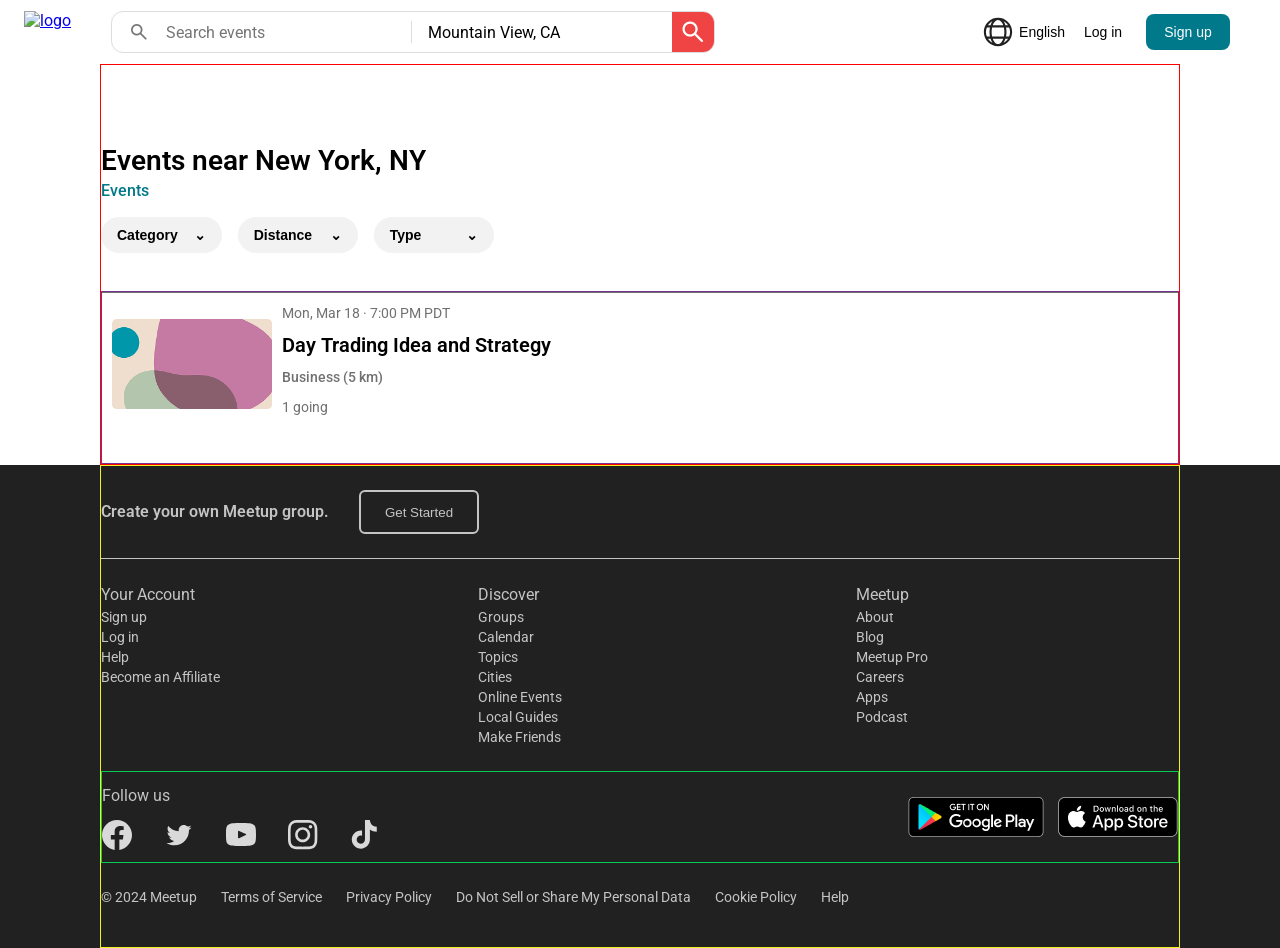
==== second_page.html @ aca3d77e "first page" ====
<!doctype html>
<html lang="en">

<head>
    <meta charset="UTF-8" />
    <meta name="viewport" content="width=device-width, initial-scale=1.0" />
    <link href="./css/style2.css" rel="stylesheet" />
    <link rel="stylesheet"
        href="https://fonts.googleapis.com/css2?family=Material+Symbols+Rounded:opsz,wght,FILL,GRAD@24,400,0,0" />
    <title>Document</title>
</head>

<body>

    <div class="navbar">
        <a href="./index.html">
            <img src="./assets/icon/logo.svg" alt="logo" class="logo" /></a>
        <form class="searchBar">

            <div class="searchField">
                <span class="material-symbols-rounded searchIcon">
                    search
                </span>
                <input type="text" placeholder="Search events" aria-label="Search events">
            </div>

            <div class="locationField">
                <input type="text" value="Mountain View, CA" aria-label="Location">
            </div>
            <button type="submit" aria-label="Search">
                <span class="material-symbols-rounded">search</span>
            </button>
        </form>
        <div class="btnCont">
            <button class="btnEnglish"><img src="./assets/icon/Planet.svg" alt="Planet">English</button>
            <button class="btnLogin">Log in</button>
            <button class="btnSingUp">Sign up</button>
        </div>
    </div>


    <div class="main">
        <div class="contFilter">
            <div class="firstLine">
                <div class="title3"><span>Events near New York, NY</span></div>
                <a class="title3InfoLink" href="">Events</a>
            </div>
            <div class="filters">

                <div class="filter">
                    <button class="filterButton" type="button">
                        Category
                        <span>⌄</span>
                    </button>

                    <ul class="filterList">
                        <li><label><input type="radio" name="category" value="Social Activities"> Social
                                Activities</label></li>
                        <li><label><input type="radio" name="category" value="Hobbies and Passions"> Hobbies and
                                Passions</label></li>
                        <li><label><input type="radio" name="category" value="Health and Wellbeing"> Health and
                                Wellbeing</label></li>
                        <li><label><input type="radio" name="category" value="Business"> Business</label></li>
                        <li><label><input type="radio" name="category" value="Technology"> Technology</label></li>
                    </ul>
                </div>

                <div class="filter">
                    <button class="filterButton" type="button">
                        Distance
                        <span>⌄</span>
                    </button>

                    <ul class="filterList">
                        <li><label><input type="radio" name="distance" value="5"> 5 km</label></li>
                        <li><label><input type="radio" name="distance" value="10"> 10 km</label></li>
                        <li><label><input type="radio" name="distance" value="15"> 15 km</label></li>
                        <li><label><input type="radio" name="distance" value="25"> 25 km</label></li>
                        <li><label><input type="radio" name="distance" value="50"> 50 km</label></li>
                        <li><label><input type="radio" name="distance" value="75"> 75 km</label></li>
                        <li><label><input type="radio" name="distance" value="100"> 100 km</label></li>
                    </ul>
                </div>

                <div class="filter">
                    <button class="filterButton" type="button">
                        Type
                        <span>⌄</span>
                    </button>

                    <ul class="filterList">
                        <li><label><input type="radio" name="type" value="Online"> Online</label></li>
                        <li><label><input type="radio" name="type" value="Offline"> Offline</label></li>
                    </ul>
                </div>

            </div>


            <div class="eventsFilltered">
                <div class="eventsFillteredGr1">
                    <div class="eventsFillteredImg"> <img class="linkImg" src="./assets/img/Link1.png" alt=""></div>

                    <div class="eventsFillteredText">
                        <p class="data">Mon, Mar 18 · 7:00 PM PDT</p>
                        <h4>Day Trading Idea and Strategy</h4>
                        <p class="category">Business (5 km)</p>
                        <p class="attendees">1 going</p>
                    </div>
                </div>
            </div>
        </div>

        <!-- *********************************************** -->
        <div class="contMap"></div>
    </div>


    <div class="footer0">
        <div class="footer">
            <div class="firstLine">
                <span>Create your own Meetup group.</span>
                <button>Get Started</button>

            </div>
            <div class="footerGrid">
                <div class="footerGr1">
                    <h5>Your Account</h5>
                    <p>Sign up</p>
                    <p>Log in</p>
                    <p>Help</p>
                    <p>Become an Affiliate</p>
                </div>
                <div class="footerGr1">
                    <h5>Discover</h5>
                    <p>Groups</p>
                    <p>Calendar</p>
                    <p>Topics</p>
                    <p>Cities</p>
                    <p>Online Events</p>
                    <p>Local Guides</p>
                    <p>Make Friends</p>
                </div>
                <div class="footerGr1">
                    <h5>Meetup</h5>
                    <p>About</p>
                    <p>Blog</p>
                    <p>Meetup Pro</p>
                    <p>Careers</p>
                    <p>Apps</p>
                    <p>Podcast</p>
                </div>
            </div>

            <div class="btnCont">
                <div>
                    <h5>Follow us</h5>
                    <div class="btnContent">
                        <img src="./assets/icon/V_fbook.svg" alt="Facebook">
                        <img src="./assets/icon/v_Twitter.svg" alt="Twitter">
                        <img src="./assets/icon/V_youtube.svg" alt="youtube">
                        <img src="./assets/icon/V_insta.svg" alt="insta">
                        <img src="./assets/icon/V_tiktok.svg" alt="tiktok">
                    </div>
                </div>

                <div class="contStore">
                    <img src="./assets/img/download_en-US.png" alt="GooglePlay">
                    <img src="./assets/img/download_en-US2.png" alt="AppStore">
                </div>
            </div>
            <div class="lastLine">
                <span>© 2024 Meetup</span>
                <span class="sub">Terms of Service</span>
                <span class="sub">Privacy Policy</span>
                <span class="sub">Do Not Sell or Share My Personal Data</span>
                <span class="sub">Cookie Policy</span>
                <span class="sub">Help</span>
            </div>

        </div>
    </div>
</body>
<script src="./scripts/script.js"></script>

</html>
---- css/style2.css ----
* {
    margin: 0px;
    padding: 0px;
    box-sizing: border-box;
    /* убрать возможность выделения */
    /* user-select: none; */


}

body {
    max-width: 1920px;
    margin: 0 auto;
    font-family: "Roboto";
    /* position: relative; */
}

@font-face {
    font-family: "Roboto";
    src: url("../assets/fonts/Roboto/Roboto-VariableFont_wdth\,wght.ttf");
}


.main {

    /* height: 100vh; */
    margin-left: 100px;
    margin-right: 100px;
    border: 1px solid red;
}

@media screen and (max-width: 1024px) {
    .main {
        margin-left: 15px;
        margin-right: 15px;
    }
}

.title3 {
    font-weight: 600;
    font-style: SemiBold;
    font-size: 28px;
    line-height: 36px;
}

.title3InfoLink {
    font-weight: 500;
    font-size: 16px;
    line-height: 24px;
    color: #00798A;
    /* убрать подчеркивание */
    text-decoration: none;

}

h4 {
    font-weight: 600;
    font-size: 20px;
    line-height: 24px;
}



@media screen and (max-width: 480px) {
    .title3 {
        font-size: 20px;
        line-height: 24px;
    }

    h4 {
        font-size: 10px;
        line-height: 14px;
    }
}

/* ******************************************************************************* */
/* ******************************************************************************* */
/* ******************************************************************************* */

.navbar {

    display: flex;
    flex-direction: row;
    justify-content: flex-start;
    gap: 40px;


    margin: 11px 50px 11px 24px;

    img {
        width: 94px;
        height: 34px;
    }

    .searchBar {
        display: flex;
        align-items: center;
        /* width: 100%; */
        /* max-width: 700px; */
        height: 42px;
        border: 1px solid #ddd;
        border-radius: 12px;
        overflow: hidden;

        /* font-family: Roboto; */
        font-weight: 400;
        font-style: Regular;
        font-size: 16px;

        input {
            /* width: 100%; */
            width: 260px;
            min-width: 0;
            padding-left: 16px;
            border: none;
            /* // убрать внешнюю обводку элемента  */
            outline: none;
            font: inherit;

        }

        /* ?????????????????? */
        input:focus {
            outline: 2px solid #00798A;
            outline-offset: 2px;
        }

        button {
            display: flex;
            align-items: center;
            justify-content: center;
            flex-shrink: 0;
            width: 42px;
            height: 42px;
            border: none;
            background-color: #f04444;
            color: white;
            cursor: pointer;
        }
    }

    .searchField,
    .locationField {
        display: flex;
        align-items: center;

    }

    .searchField {
        /* не сжиматься, не расти, его размеры */
        flex: 0 0 300px;
        width: 300px;

    }

    .locationField {
        /* не сжиматься, не расти, его размеры */
        flex: 0 0 260px;
        width: 260px;

    }

    .searchBar button span {
        font-size: 28px;
    }


    .searchField {
        display: flex;
        align-items: center;
        flex: 1;
        min-width: 0;
        border-right: 1px solid #ddd;
    }

    .searchIcon {
        flex-shrink: 0;
        margin-left: 16px;
        color: #777;
        font-size: 22px;
    }

    .searchField input {
        flex: 1;
        min-width: 0;
        /* padding: 16px 12px; */
        /* border: none;
        outline: none;
        font: inherit; */
    }

    .btnCont {

        font-weight: 400;
        font-style: Regular;
        font-size: 16px;

        display: flex;
        align-items: center;
        gap: 22px;

        button {
            border: 0px;
            background-color: white;
            font-weight: 500;
            font-size: 14px;
            line-height: 20px;

            display: flex;
            align-items: center;
            justify-content: center;
            gap: 4px;

        }

        .btnEnglish {
            width: 74px;
        }

        .btnLogin {
            width: 42px;
        }

        .btnSingUp {
            width: 84px;
            height: 36px;
            background-color: #00798A;
            border-radius: 8px;
            color: white;
        }

    }



    .btnCont:last-child {
        /* margin-left: auto; 2 варианта для этого результата*/
        margin-inline-start: auto
    }
}


/*  Adaptive  for navbar*/
@media screen and (max-width: 1024px) {
    .navbar {
        margin-right: 8px;
        flex-wrap: wrap;
        justify-content: space-between;
        row-gap: 16px;
    }

    .searchBar {
        order: 1;
        /* flex: 0 0 100%; */
        max-width: 100%;
        margin-inline: auto;
    }
}

/*  Adaptive */
@media screen and (max-width: 800px) {
    .navbar .locationField {
        display: none;
    }
}

/* ******************************************************************************* */
/* ******************************************************************************* */
/* ******************************************************************************* */

.main {
    .contFilter {
        margin-top: 78px;
        display: flex;
        flex-direction: column;
        gap: 14px;

        .filters {
            display: flex;
            align-items: flex-start;
            gap: 16px;
            flex-wrap: wrap;
        }

        .filter {
            position: relative;
        }

        .filterButton {
            display: flex;
            align-items: center;
            justify-content: space-between;
            gap: 16px;

            padding: 10px 16px;
            min-width: 120px;

            border: none;
            border-radius: 20px;
            background-color: #f2f2f2;

            font-size: 14px;
            font-weight: 600;
            cursor: pointer;
        }

        .filterButton:hover {
            background-color: #e0eeee;
        }


        .filterList {
            display: none;

            position: absolute;
            top: calc(100% + 8px);
            left: 0;
            z-index: 10;

            min-width: 240px;
            margin: 0;
            padding: 6px;

            /* убираем маркеры у пунктов списка */
            list-style: none;
            background-color: white;
            border: 1px solid #ddd;
            border-radius: 12px;
            box-shadow: 0 4px 12px rgb(0 0 0 / 12%);
        }

        .filterList.open {
            display: block;
        }

        .filterList li {
            margin: 0;
            padding: 0;
            list-style: none;
        }

        .filterList label {
            display: flex;
            align-items: center;
            gap: 10px;

            padding: 10px 12px;
            border-radius: 8px;

            font-size: 14px;
            cursor: pointer;
        }

        .filterList label:hover {
            background-color: #f3f7f7;
        }

        /* Прячем стандартные radio-кружки */
        .filterList input[type="radio"] {
            position: absolute;
            opacity: 0;
            pointer-events: none;
        }

        /* Выбранный пункт */
        .filterList label:has(input:checked) {
            background-color: #e8f5f5;
            color: #00798a;
            font-weight: 600;
        }

        /* Галочка справа у выбранного пункта */
        .filterList label:has(input:checked)::after {
            content: "✓";
            margin-left: auto;
            font-size: 16px;
            font-weight: 700;
        }

    }

    .eventsFilltered {
        border: 1px solid rgb(120, 50, 143);
        margin-top: 24px;

        display: grid;
        grid-template-columns: 1fr;
        grid-template-rows: auto;
        justify-content: stretch;
        /* между строками */
        row-gap: 16px;


        .eventsFillteredGr1 {
            padding: 10px;
            border-top: 1px solid #707070;
            display: flex;
            flex-direction: row;
            gap: 10px;
        }

        .eventsFillteredText {
            display: flex;
            flex-direction: column;
            gap: 10px;
        }

        .linkImg {
            margin-bottom: 40px;
            margin-top: 16px;
            width: 160px;
            height: 90px;
        }

        .data {
            font-weight: 400;
            font-size: 14px;
            line-height: 20px;
            color: #707070;
        }

        .category {
            /* margin-top: 10px;
            margin-bottom: 10px; */
            font-weight: 500;
            font-size: 14px;
            line-height: 20px;
            color: #707070;
        }



        .attendees {
            font-weight: 400;
            font-size: 14px;
            line-height: 20px;
            color: #707070;
        }

    }

}

/* ******************************************************************************* */
/* ******************************************************************************* */
/* ******************************************************************************* */

.footer0 {
    background-color: #212121;
    color: #C5C4C4;


    .footer {
        margin-left: 100px;
        margin-right: 100px;
        border: 1px solid rgb(239, 243, 32);

        .firstLine {
            padding-bottom: 24px;
            padding-top: 24px;
            display: flex;
            gap: 30px;
            justify-content: start;
            align-items: center;

            span {
                font-weight: 600;
                font-size: 16px;
                line-height: 24px;

            }

            button {
                background-color: #212121;
                color: #C5C4C4;
                width: 120px;
                height: 44px;
                border: 2px solid #C5C4C4;
                border-radius: 6px;
            }
        }

        .footerGrid {
            border-top: 1px solid #C5C4C4;
            padding-top: 24px;

            display: flex;
            justify-content: space-between;

            .footerGr1 {
                width: 30%;
            }

            h5 {
                font-weight: 400;
                font-size: 16px;
                line-height: 24px;
            }

            p {
                font-weight: 400;
                font-size: 14px;
                line-height: 20px;
            }
        }

        .btnCont {
            border: 1px solid rgb(9, 203, 83);
            margin-top: 24px;
            /* padding-bottom: 24px; */
            display: flex;
            justify-content: space-between;
            align-items: center;

            h5 {
                margin-bottom: 12px;
                font-weight: 400;
                font-size: 16px;
                line-height: 24px;
            }

            .btnContent {
                display: flex;
                gap: 32px;

                img {
                    width: 30px;
                    height: 30px;
                }
            }

            .contStore {
                padding-top: 25px;
                padding-bottom: 25px;

                display: flex;
                gap: 12px;
            }
        }

        .lastLine {
            margin-top: 24px;
            margin-bottom: 40px;
            display: flex;
            gap: 24px;

            span {
                font-weight: 400;
                font-size: 14px;
                line-height: 20px;
            }
        }
    }
}


@media screen and (max-width: 1024px) {
    .footer0 {


        .footer {
            margin-left: 15px;
            margin-right: 15px;



            .lastLine {
                .sub {
                    display: none;
                }
            }
        }
    }
}

@media screen and (max-width: 768px) {
    .footer0 {

        .footer {


            .btnCont {



                .contStore {
                    display: none;
                }


            }


        }
    }
}
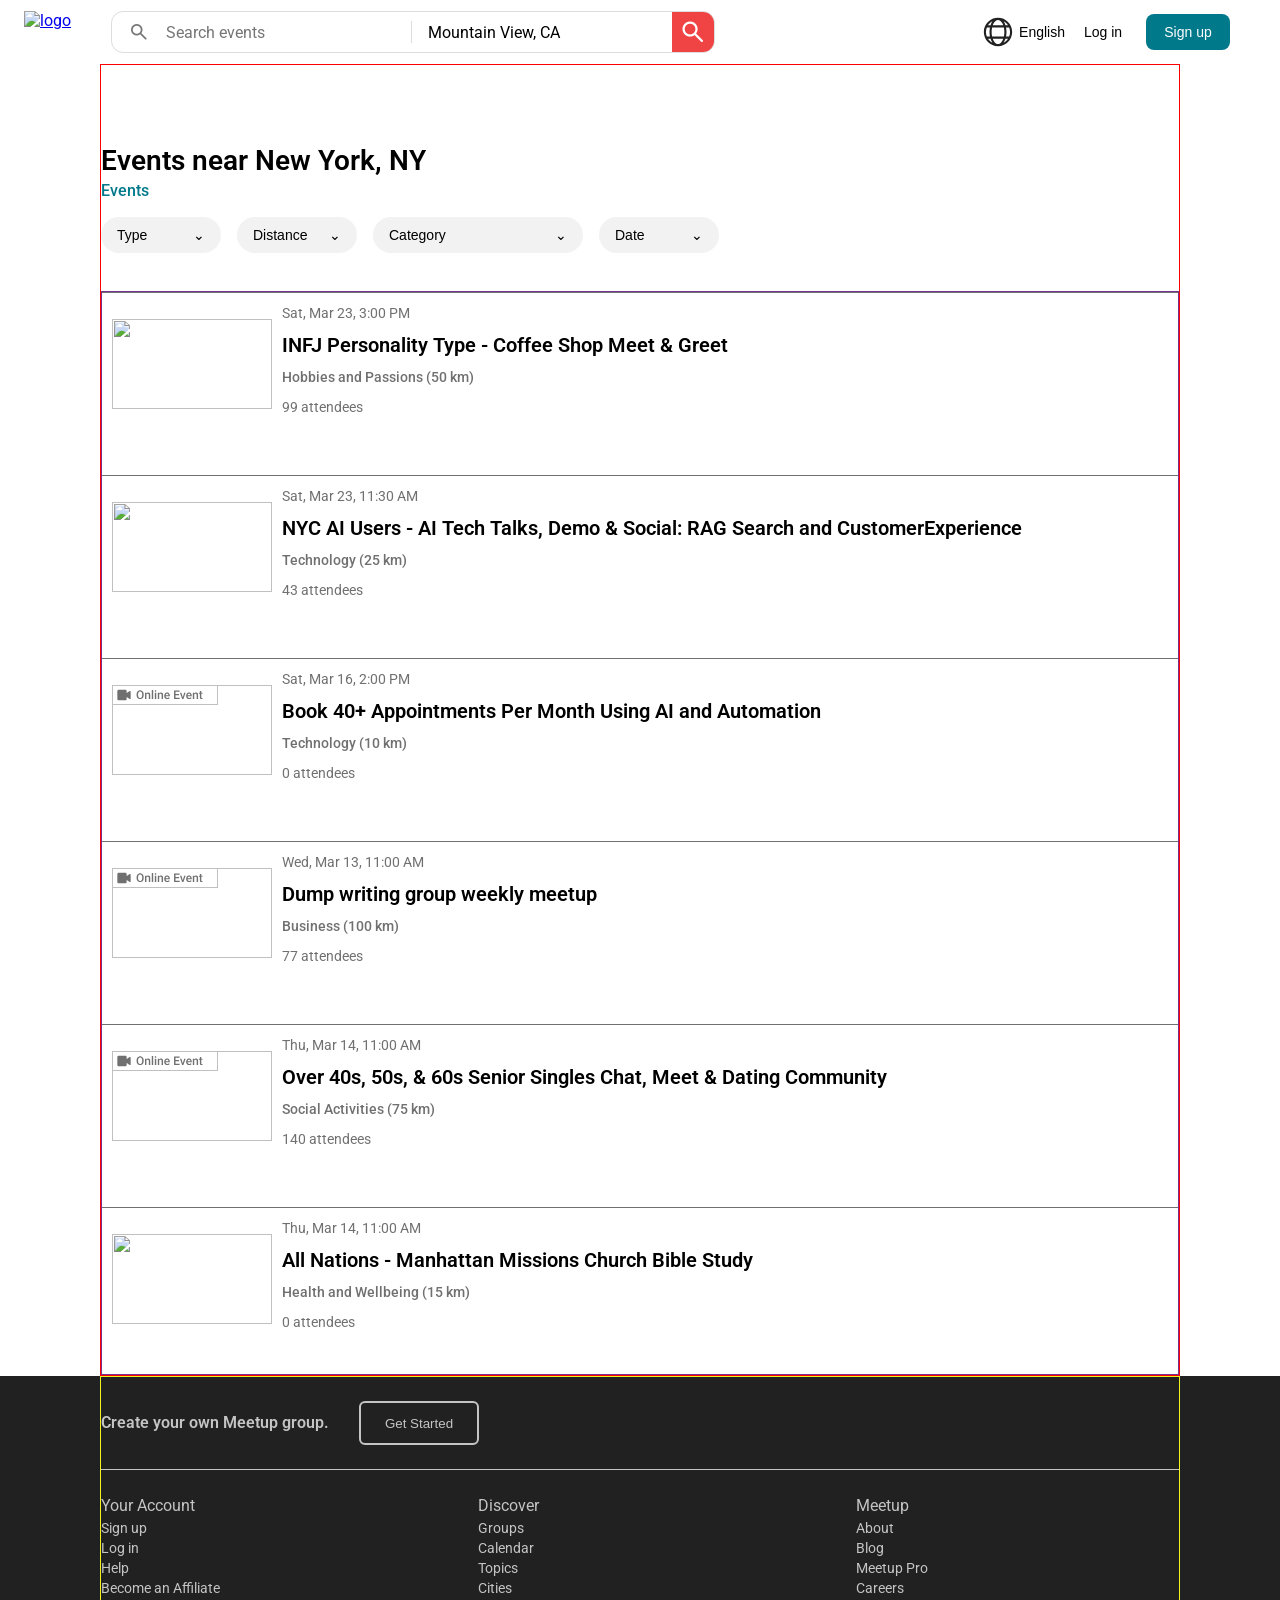
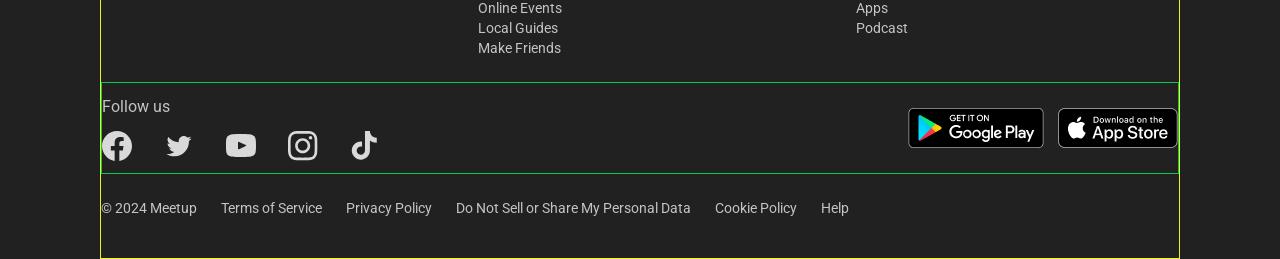
==== commit 26a67bbb: "filter" ====
--- a/second_page.html
+++ b/second_page.html
@@ -49,29 +49,25 @@
 
                 <div class="filter">
                     <button class="filterButton" type="button">
-                        Category
+                        <span class="filterButtonText">Type</span>
                         <span>⌄</span>
                     </button>
 
                     <ul class="filterList">
-                        <li><label><input type="radio" name="category" value="Social Activities"> Social
-                                Activities</label></li>
-                        <li><label><input type="radio" name="category" value="Hobbies and Passions"> Hobbies and
-                                Passions</label></li>
-                        <li><label><input type="radio" name="category" value="Health and Wellbeing"> Health and
-                                Wellbeing</label></li>
-                        <li><label><input type="radio" name="category" value="Business"> Business</label></li>
-                        <li><label><input type="radio" name="category" value="Technology"> Technology</label></li>
+                        <li><label><input type="radio" name="type" value="">All</label></li>
+                        <li><label><input type="radio" name="type" value="online"> Online</label></li>
+                        <li><label><input type="radio" name="type" value="offline"> Offline</label></li>
                     </ul>
                 </div>
 
                 <div class="filter">
                     <button class="filterButton" type="button">
-                        Distance
+                        <span class="filterButtonText">Distance</span>
                         <span>⌄</span>
                     </button>
 
                     <ul class="filterList">
+                        <li><label><input type="radio" name="distance" value="">All</label></li>
                         <li><label><input type="radio" name="distance" value="5"> 5 km</label></li>
                         <li><label><input type="radio" name="distance" value="10"> 10 km</label></li>
                         <li><label><input type="radio" name="distance" value="15"> 15 km</label></li>
@@ -83,23 +79,63 @@
                 </div>
 
                 <div class="filter">
+                    <button class="filterButton  filterButtonСategory" type="button">
+                        <span class="filterButtonText">Category</span>
+                        <span>⌄</span>
+                    </button>
+
+                    <ul class="filterList filterListСategory">
+                        <li><label><input type="radio" name="category" value="">
+                                All</label></li>
+                        <li><label><input type="radio" name="category" value="Social Activities">
+                                Social Activities</label></li>
+                        <li><label><input type="radio" name="category" value="Hobbies and Passions">
+                                Hobbies and Passions</label></li>
+                        <li><label><input type="radio" name="category" value="Health and Wellbeing">
+                                Health and Wellbeing</label></li>
+                        <li><label><input type="radio" name="category" value="Business">
+                                Business</label></li>
+                        <li><label><input type="radio" name="category" value="Technology">
+                                Technology</label></li>
+                    </ul>
+                </div>
+
+                <div class="filter">
                     <button class="filterButton" type="button">
-                        Type
+                        <span class="filterButtonText">Date</span>
                         <span>⌄</span>
                     </button>
 
                     <ul class="filterList">
-                        <li><label><input type="radio" name="type" value="Online"> Online</label></li>
-                        <li><label><input type="radio" name="type" value="Offline"> Offline</label></li>
-                    </ul>
-                </div>
-
-            </div>
+                        <li><label><input type="radio" name="date" value="">
+                                All</label></li>
+                        <li><label><input type="radio" name="date" value="Today">
+                                Today</label></li>
+                        <li><label><input type="radio" name="date" value="Tomorrow">
+                                Tomorrow</label></li>
+                        <li><label><input type="radio" name="date" value="7 days">
+                                7 days</label></li>
+                        <li><label><input type="radio" name="date" value="30 days">
+                                30 days</label></li>
+                    </ul>
+                </div>
+
+
+            </div>
+
+
+            <!-- ********       Сообщение если событий при этом фильтре не существует.      ********* -->
+            <p class="noResults" hidden>
+                No events found
+            </p>
+            <!-- *********************************************** -->
 
 
             <div class="eventsFilltered">
-                <div class="eventsFillteredGr1">
-                    <div class="eventsFillteredImg"> <img class="linkImg" src="./assets/img/Link1.png" alt=""></div>
+                <!-- <div class="eventsFillteredGr1">
+                    <div class="eventsFillteredImg"> <img class="linkImg" src="./assets/img/Link1.png" alt="">
+                        <img class="badgeOnline" src="./assets/icon/Online Event.svg" alt="Online Event">
+                    </div>
 
                     <div class="eventsFillteredText">
                         <p class="data">Mon, Mar 18 · 7:00 PM PDT</p>
@@ -107,12 +143,17 @@
                         <p class="category">Business (5 km)</p>
                         <p class="attendees">1 going</p>
                     </div>
-                </div>
-            </div>
-        </div>
-
-        <!-- *********************************************** -->
-        <div class="contMap"></div>
+                </div> -->
+
+            </div>
+        </div>
+
+
+        <div class="contMap">
+
+
+
+        </div>
     </div>
 
 
--- a/css/style2.css
+++ b/css/style2.css
@@ -300,8 +300,12 @@
             background-color: #f2f2f2;
 
             font-size: 14px;
-            font-weight: 600;
+            font-weight: 500;
             cursor: pointer;
+        }
+
+        .filterButtonСategory {
+            width: 210px;
         }
 
         .filterButton:hover {
@@ -317,7 +321,7 @@
             left: 0;
             z-index: 10;
 
-            min-width: 240px;
+            width: 120px;
             margin: 0;
             padding: 6px;
 
@@ -329,6 +333,10 @@
             box-shadow: 0 4px 12px rgb(0 0 0 / 12%);
         }
 
+        .filterListСategory {
+            width: 210px;
+        }
+
         .filterList.open {
             display: block;
         }
@@ -369,15 +377,11 @@
             font-weight: 600;
         }
 
-        /* Галочка справа у выбранного пункта */
-        .filterList label:has(input:checked)::after {
-            content: "✓";
-            margin-left: auto;
-            font-size: 16px;
-            font-weight: 700;
-        }
-
-    }
+
+
+    }
+
+    /* ******************************************************************************* */
 
     .eventsFilltered {
         border: 1px solid rgb(120, 50, 143);
@@ -437,8 +441,35 @@
             color: #707070;
         }
 
-    }
-
+        .eventsFillteredImg {
+            position: relative;
+
+            .badgeOnline {
+                position: absolute;
+                left: 0px;
+                top: 16px;
+
+                width: 106px;
+                height: 20px;
+
+                background-image: url("../assets/icon/Online Event.svg");
+                background-repeat: no-repeat;
+                background-position: center;
+                background-size: contain;
+            }
+        }
+
+        /* // filteredArr is empty => message:"Try another filters variants" */
+
+    }
+
+}
+
+.noResults {
+    text-align: center;
+    padding: 30px 16px;
+    color: #2a4746;
+    font-size: 18px;
 }
 
 /* ******************************************************************************* */
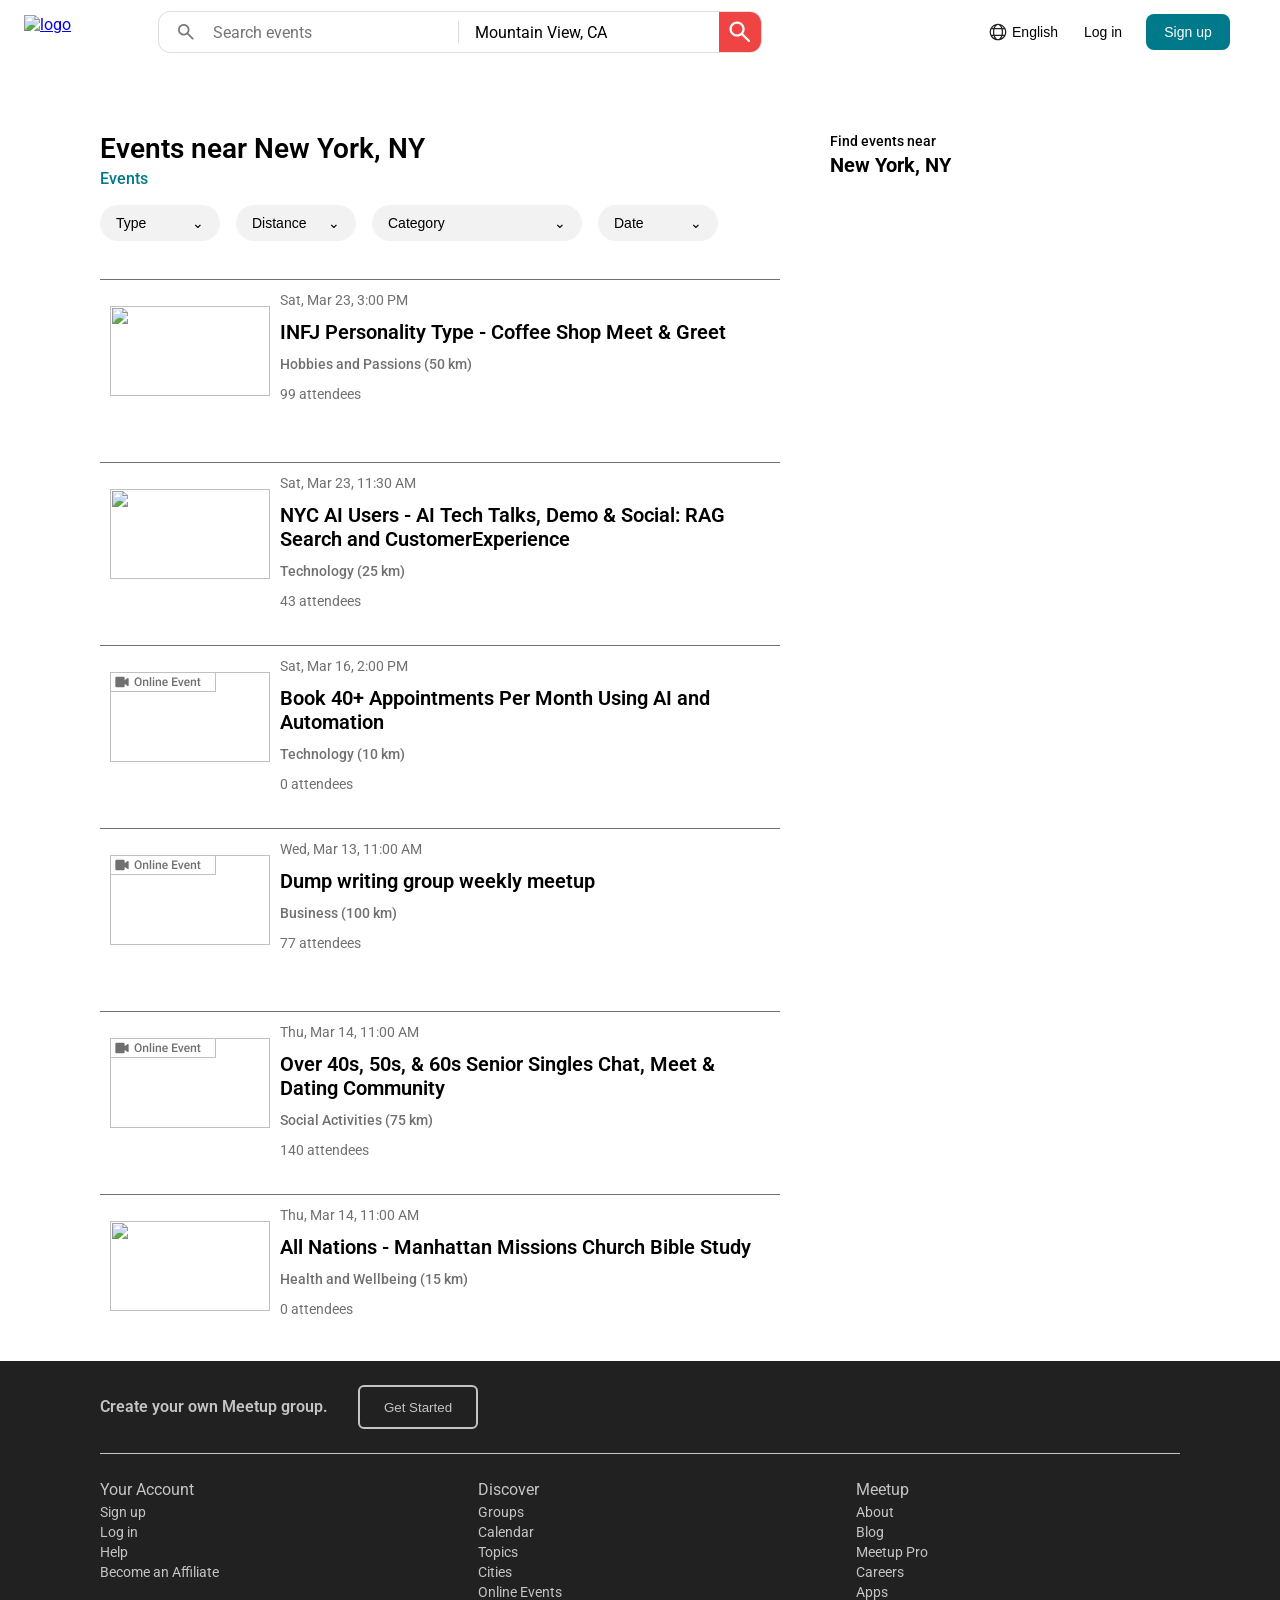
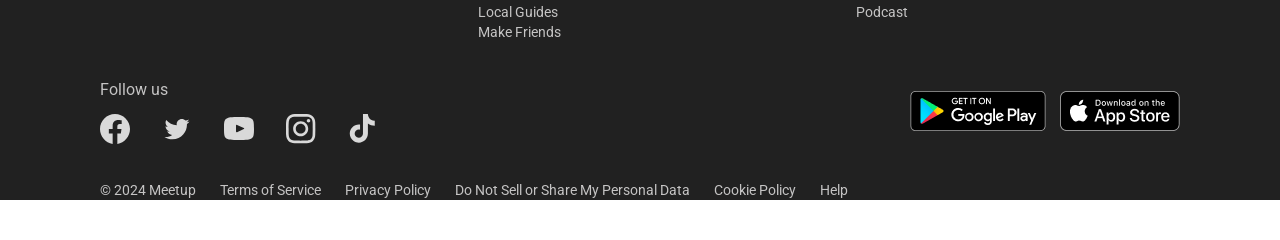
==== commit ef22ffb3: "second page" ====
--- a/second_page.html
+++ b/second_page.html
@@ -13,7 +13,7 @@
 <body>
 
     <div class="navbar">
-        <a href="./index.html">
+        <a class="logo" href="./index.html">
             <img src="./assets/icon/logo.svg" alt="logo" class="logo" /></a>
         <form class="searchBar">
 
@@ -45,6 +45,8 @@
                 <div class="title3"><span>Events near New York, NY</span></div>
                 <a class="title3InfoLink" href="">Events</a>
             </div>
+
+
             <div class="filters">
 
                 <div class="filter">
@@ -122,7 +124,7 @@
 
 
             </div>
-
+            <div class="filterDropdown"></div>
 
             <!-- ********       Сообщение если событий при этом фильтре не существует.      ********* -->
             <p class="noResults" hidden>
@@ -149,10 +151,27 @@
         </div>
 
 
+
         <div class="contMap">
-
-
-
+            <div class="content">
+                <p>Find events near</p>
+                <h5>New York, NY</h5>
+                <iframe
+                    src="https://www.google.com/maps/embed?pb=!1m18!1m12!1m3!1d387196.0767455479!2d-74.30915501985528!3d40.69667268062075!2m3!1f0!2f0!3f0!3m2!1i1024!2i768!4f13.1!3m3!1m2!1s0x89c24fa5d33f083b%3A0xc80b8f06e177fe62!2sNew%20York%2C%20NY%2C%20USA!5e0!3m2!1sen!2sde!4v1792588082580!5m2!1sen!2sde"
+                    width="350" height="350" style="border:0;" allowfullscreen="" loading="lazy"
+                    referrerpolicy="strict-origin-when-cross-origin"></iframe>
+
+
+                <!--  -->
+                <!-- <iframe src="https://www.google.com/maps" width="300" height="300">
+            </iframe> -->
+                <!-- .eventLocation iframe {
+                display: block;
+                width: 100%;
+                height: 350px;
+                border: 0;
+                border-radius: 12px; }-->
+            </div>
         </div>
     </div>
 
--- a/css/style2.css
+++ b/css/style2.css
@@ -26,7 +26,7 @@
     /* height: 100vh; */
     margin-left: 100px;
     margin-right: 100px;
-    border: 1px solid red;
+    /* border: 1px solid red; */
 }
 
 @media screen and (max-width: 1024px) {
@@ -59,7 +59,13 @@
     line-height: 24px;
 }
 
-
+@media screen and (max-width: 768px) {
+
+    h4 {
+        font-size: 16px;
+        line-height: 20px;
+    }
+}
 
 @media screen and (max-width: 480px) {
     .title3 {
@@ -73,11 +79,21 @@
     }
 }
 
+button,
+a {
+    cursor: pointer;
+}
+
+
+
 /* ******************************************************************************* */
 /* ******************************************************************************* */
 /* ******************************************************************************* */
 
 .navbar {
+    button:hover {
+        box-shadow: 5px 5px 8px rgba(0, 0, 0, 0.15);
+    }
 
     display: flex;
     flex-direction: row;
@@ -86,6 +102,12 @@
 
 
     margin: 11px 50px 11px 24px;
+
+    .logo {
+        display: flex;
+        justify-content: center;
+        align-items: center;
+    }
 
     img {
         width: 94px;
@@ -229,6 +251,11 @@
             color: white;
         }
 
+        img {
+            width: 20px;
+            height: 20px;
+        }
+
     }
 
 
@@ -258,9 +285,32 @@
 }
 
 /*  Adaptive */
-@media screen and (max-width: 800px) {
-    .navbar .locationField {
-        display: none;
+@media screen and (max-width: 768px) {
+    .navbar {
+        .locationField {
+            display: none;
+        }
+
+        button {
+            font-size: 12px;
+            line-height: 14px;
+
+        }
+
+        .btnCont {
+            gap: 16px;
+
+            .btnSingUp {
+                width: 72px;
+                height: 32px;
+            }
+
+            img {
+                width: 18px;
+                height: 18px;
+            }
+        }
+
     }
 }
 
@@ -269,21 +319,40 @@
 /* ******************************************************************************* */
 
 .main {
+    margin-top: 78px;
+    display: flex;
+    justify-content: space-between;
+    align-items: start;
+    gap: 50px;
+
+
+    min-width: 0;
+    max-width: 100%;
+
     .contFilter {
-        margin-top: 78px;
+
         display: flex;
         flex-direction: column;
         gap: 14px;
 
+        flex: 1 1 0;
+        min-width: 0;
+
         .filters {
             display: flex;
             align-items: flex-start;
             gap: 16px;
-            flex-wrap: wrap;
+
+            width: 100%;
+            min-width: 0;
+            flex-wrap: nowrap;
+            overflow-x: auto;
+            /*overflow-y: hidden; */
         }
 
         .filter {
             position: relative;
+            flex-shrink: 0;
         }
 
         .filterButton {
@@ -377,14 +446,25 @@
             font-weight: 600;
         }
 
-
-
-    }
+        .filterDropdown {
+            position: fixed;
+            z-index: 1000;
+        }
+
+        .filterDropdown .filterList {
+            display: block;
+            position: static;
+        }
+    }
+
+
+
+
 
     /* ******************************************************************************* */
 
     .eventsFilltered {
-        border: 1px solid rgb(120, 50, 143);
+        /* border: 1px solid rgb(120, 50, 143); */
         margin-top: 24px;
 
         display: grid;
@@ -403,6 +483,16 @@
             gap: 10px;
         }
 
+        /* оживить картинку */
+        .eventsFillteredGr1 img {
+            transition: transform 0.3s ease;
+        }
+
+        .eventsFillteredGr1:hover img {
+            transform: scale(1.05);
+        }
+
+        /*  */
         .eventsFillteredText {
             display: flex;
             flex-direction: column;
@@ -432,8 +522,6 @@
             color: #707070;
         }
 
-
-
         .attendees {
             font-weight: 400;
             font-size: 14px;
@@ -463,13 +551,95 @@
 
     }
 
-}
-
-.noResults {
-    text-align: center;
-    padding: 30px 16px;
-    color: #2a4746;
-    font-size: 18px;
+    .noResults {
+        text-align: center;
+        padding: 30px 16px;
+        color: #2a4746;
+        font-size: 18px;
+    }
+
+    .contMap {
+        /* max-width: 50%; */
+        display: flex;
+        flex-direction: column;
+        justify-content: center;
+        align-items: center;
+
+        flex: 0 1 350px;
+        min-width: 0;
+
+        content {
+            display: flex;
+            flex-direction: column;
+            justify-content: start;
+            align-items: start;
+        }
+
+        p {
+            font-weight: 500;
+            font-size: 14px;
+            line-height: 20px;
+        }
+
+        h5 {
+            margin-bottom: 16px;
+            font-weight: 700;
+            font-size: 20px;
+            line-height: 28px;
+        }
+
+        iframe {
+            display: block;
+            /* max-width: 350px;
+            max-height: 350px; */
+            border: 0;
+            border-radius: 12px;
+        }
+    }
+
+}
+
+@media screen and (max-width: 1200px) {
+    .main {
+        gap: 0px;
+
+        .contMap {
+            width: 0;
+            height: 0;
+            display: none;
+        }
+    }
+}
+
+@media screen and (max-width: 768px) {
+    .main {
+        .eventsFilltered {
+            margin-top: 0px;
+
+            .linkImg {
+                margin-bottom: 40px;
+                margin-top: 10px;
+                width: 100px;
+                height: 56px;
+            }
+
+            .data,
+            .category,
+            .attendees {
+                font-size: 10px;
+                line-height: 12px;
+            }
+
+            .eventsFillteredImg {
+                .badgeOnline {
+                    left: 0px;
+                    top: 0px;
+                    width: 100px;
+                    height: 20px;
+                }
+            }
+        }
+    }
 }
 
 /* ******************************************************************************* */
@@ -484,7 +654,7 @@
     .footer {
         margin-left: 100px;
         margin-right: 100px;
-        border: 1px solid rgb(239, 243, 32);
+        /* border: 1px solid rgb(239, 243, 32); */
 
         .firstLine {
             padding-bottom: 24px;
@@ -536,7 +706,7 @@
         }
 
         .btnCont {
-            border: 1px solid rgb(9, 203, 83);
+            /* border: 1px solid rgb(9, 203, 83); */
             margin-top: 24px;
             /* padding-bottom: 24px; */
             display: flex;
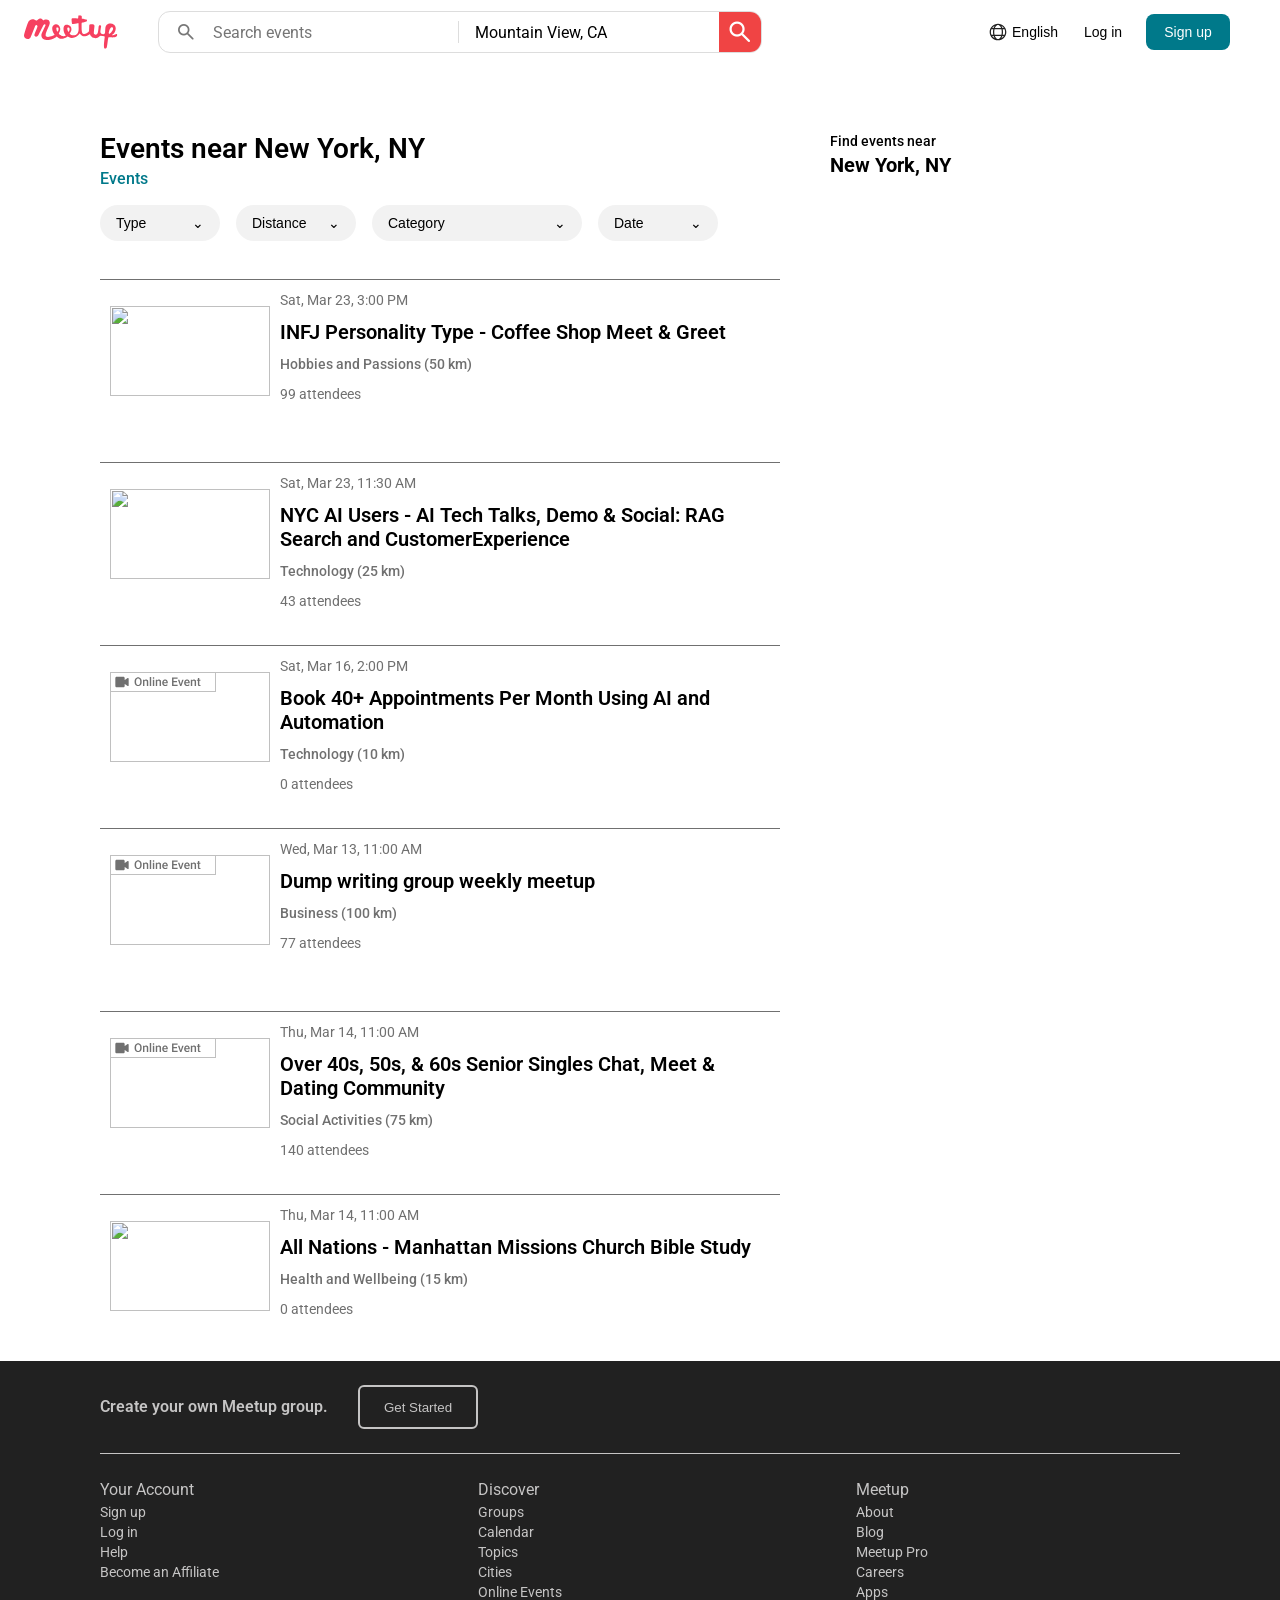
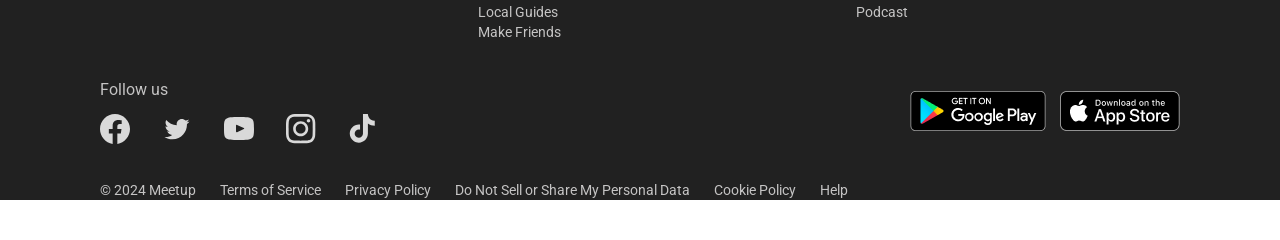
==== commit c9f373d3: "Logo - icon update" ====
--- a/second_page.html
+++ b/second_page.html
@@ -14,7 +14,7 @@
 
     <div class="navbar">
         <a class="logo" href="./index.html">
-            <img src="./assets/icon/logo.svg" alt="logo" class="logo" /></a>
+            <img src="./assets/icon/Logo.svg" alt="logo" class="logo" /></a>
         <form class="searchBar">
 
             <div class="searchField">
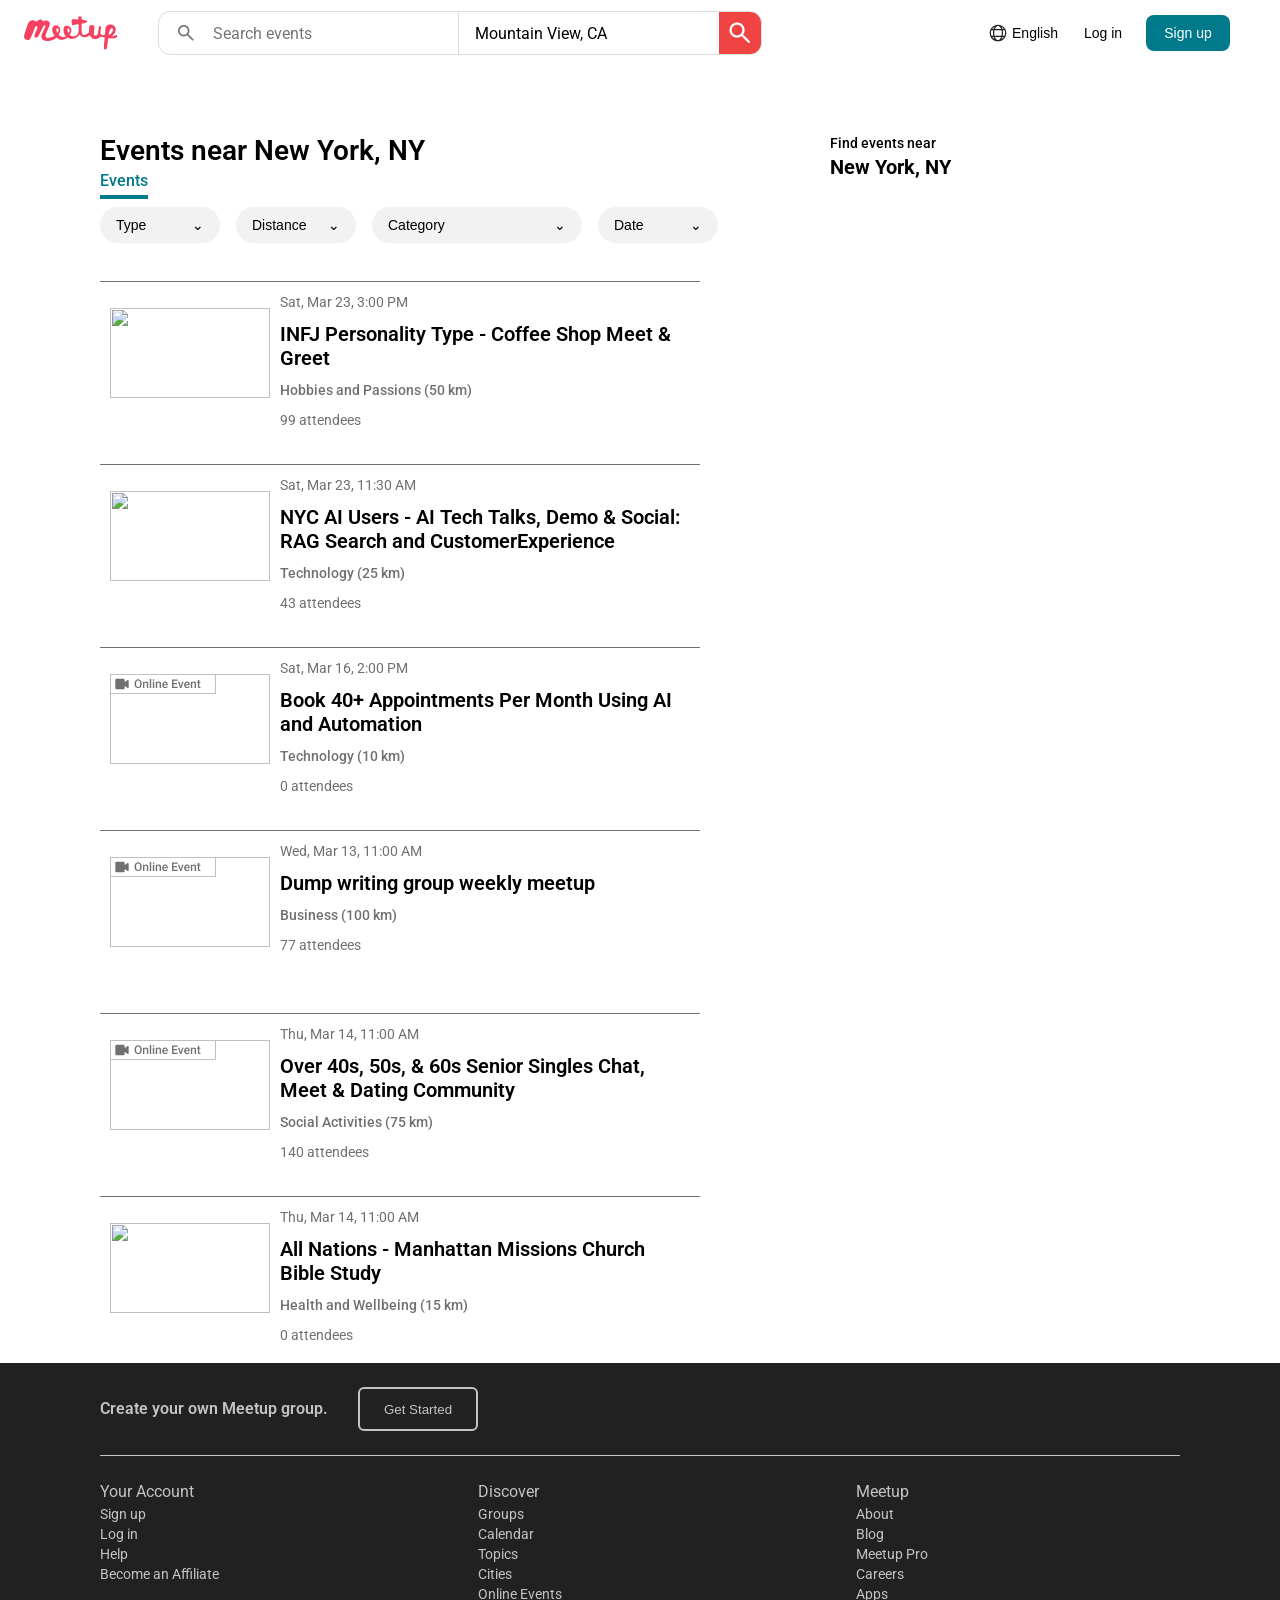
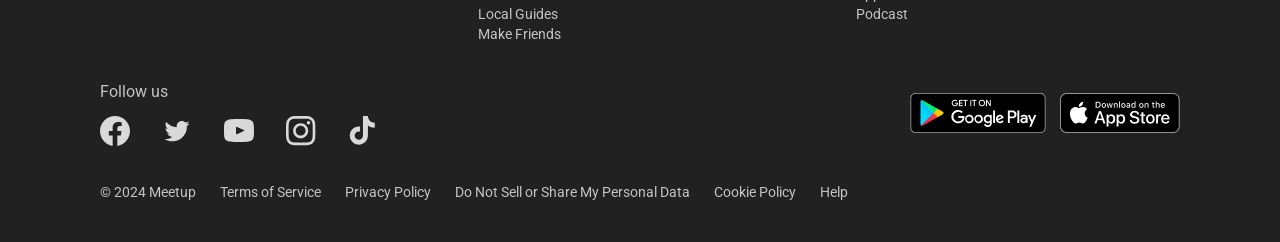
==== commit adbc6fab: "update" ====
--- a/second_page.html
+++ b/second_page.html
@@ -119,6 +119,8 @@
                                 7 days</label></li>
                         <li><label><input type="radio" name="date" value="30 days">
                                 30 days</label></li>
+                        <li><label><input type="radio" name="date" value="7 days">
+
                     </ul>
                 </div>
 
--- a/css/style2.css
+++ b/css/style2.css
@@ -50,6 +50,8 @@
     color: #00798A;
     /* убрать подчеркивание */
     text-decoration: none;
+    border-bottom: 4px solid #00798A;
+    padding-bottom: 5px;
 
 }
 
@@ -119,7 +121,7 @@
         align-items: center;
         /* width: 100%; */
         /* max-width: 700px; */
-        height: 42px;
+        /* height: 42px; */
         border: 1px solid #ddd;
         border-radius: 12px;
         overflow: hidden;
@@ -193,6 +195,7 @@
         flex: 1;
         min-width: 0;
         border-right: 1px solid #ddd;
+        height: 42px;
     }
 
     .searchIcon {
@@ -481,6 +484,7 @@
             display: flex;
             flex-direction: row;
             gap: 10px;
+            max-width: 600px;
         }
 
         /* оживить картинку */
@@ -741,7 +745,7 @@
 
         .lastLine {
             margin-top: 24px;
-            margin-bottom: 40px;
+            padding-bottom: 40px;
             display: flex;
             gap: 24px;
 
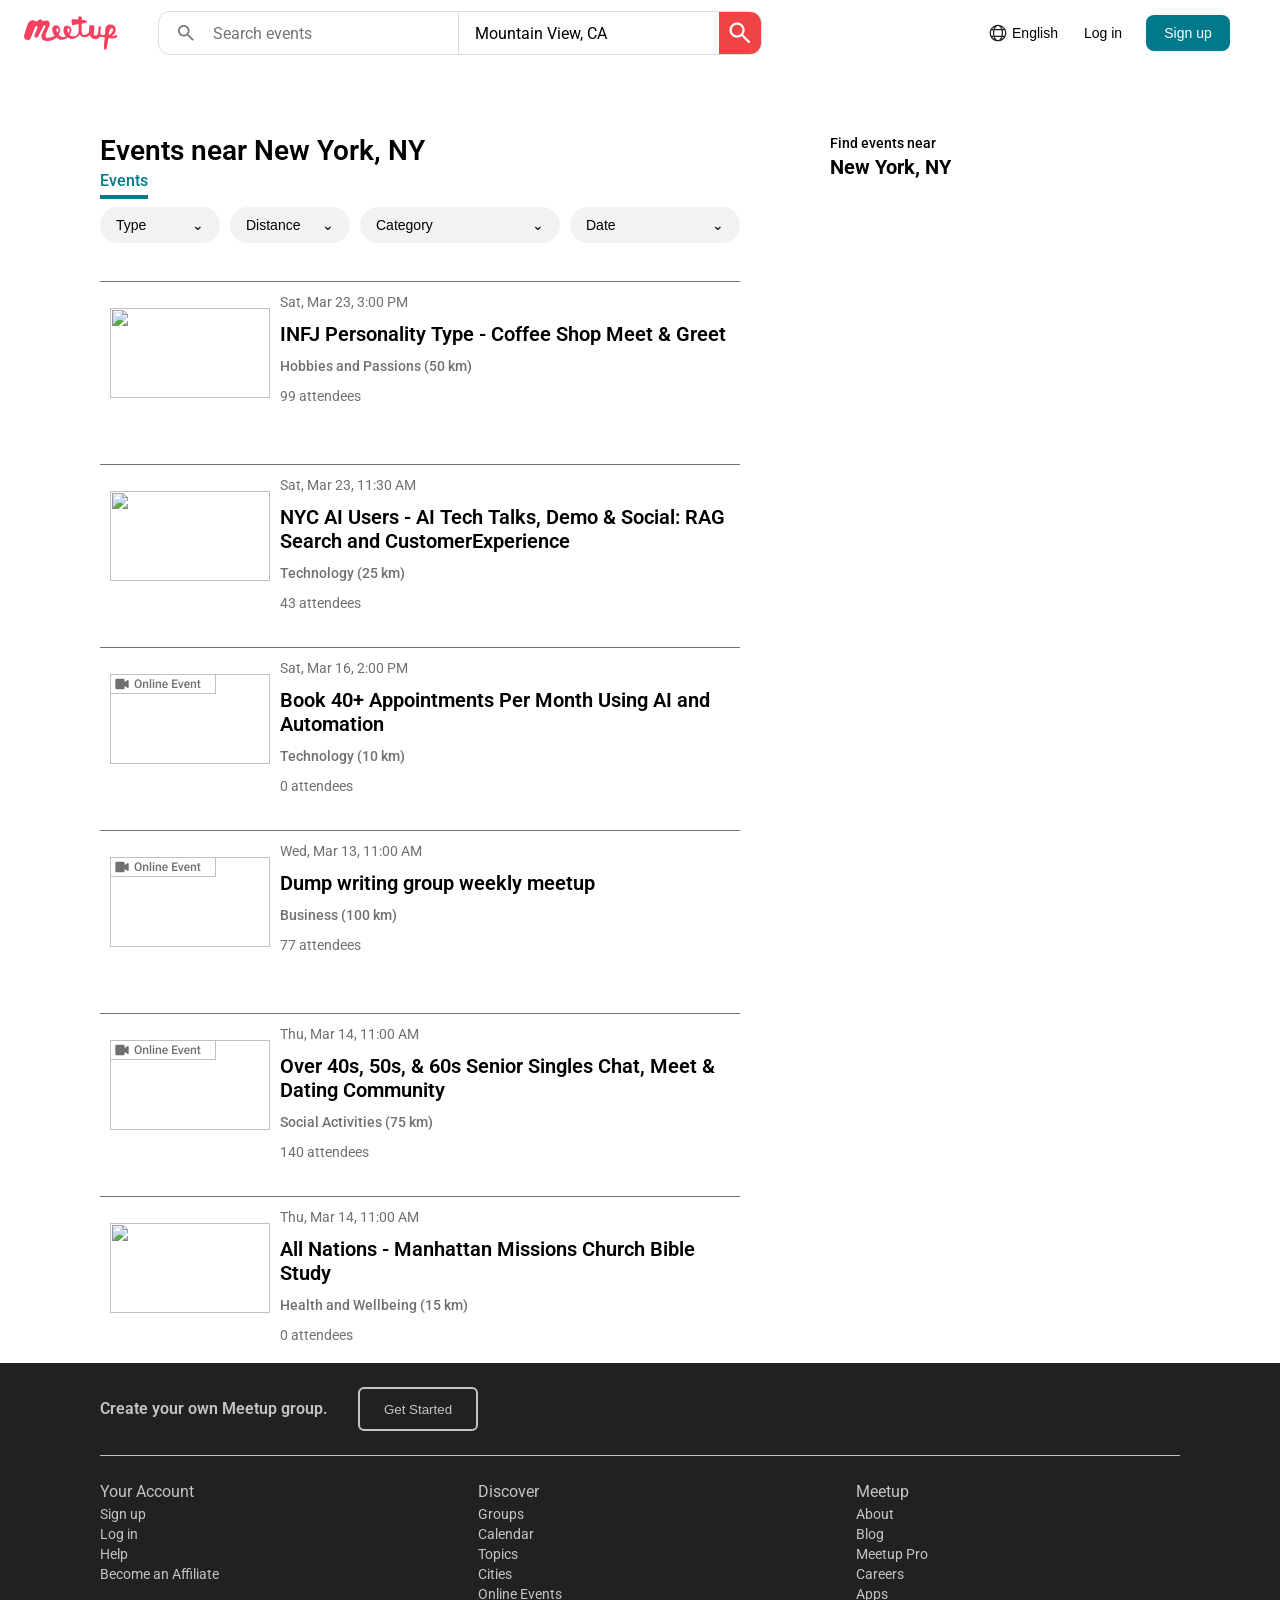
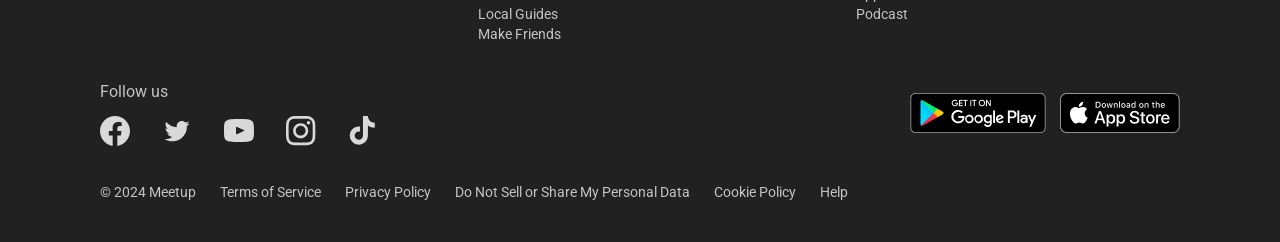
==== commit 8f069b7a: "update2" ====
--- a/second_page.html
+++ b/second_page.html
@@ -103,22 +103,32 @@
                 </div>
 
                 <div class="filter">
-                    <button class="filterButton" type="button">
+                    <button class="filterButton filterButtonData" type="button">
                         <span class="filterButtonText">Date</span>
                         <span>⌄</span>
                     </button>
 
-                    <ul class="filterList">
+                    <ul class="filterList filterListData">
                         <li><label><input type="radio" name="date" value="">
                                 All</label></li>
                         <li><label><input type="radio" name="date" value="Today">
                                 Today</label></li>
-                        <li><label><input type="radio" name="date" value="Tomorrow">
-                                Tomorrow</label></li>
-                        <li><label><input type="radio" name="date" value="7 days">
-                                7 days</label></li>
-                        <li><label><input type="radio" name="date" value="30 days">
-                                30 days</label></li>
+                        <li><label><input type="radio" name="date" value="7 days">
+                                This week</label></li>
+                        <li><label><input type="radio" name="date" value="30 days">
+                                This mounth</label></li>
+                        <li><label><input type="radio" name="date" value="7 days">
+                                Mar 13, 11:00 AM</label></li>
+                        <li><label><input type="radio" name="date" value="30 days">
+                                Mar 14, 11:00 AM</label></li>
+                        <li><label><input type="radio" name="date" value="7 days">
+                                Mar 14, 8:00 PM</label></li>
+                        <li><label><input type="radio" name="date" value="30 days">
+                                Mar 16, 2:00 PM</label></li>
+                        <li><label><input type="radio" name="date" value="7 days">
+                                Mar 23, 11:30 AM</label></li>
+                        <li><label><input type="radio" name="date" value="30 days">
+                                Mar 30, 2:00 PM</label></li>
                         <li><label><input type="radio" name="date" value="7 days">
 
                     </ul>
--- a/css/style2.css
+++ b/css/style2.css
@@ -344,7 +344,7 @@
         .filters {
             display: flex;
             align-items: flex-start;
-            gap: 16px;
+            gap: 10px;
 
             width: 100%;
             min-width: 0;
@@ -377,7 +377,11 @@
         }
 
         .filterButtonСategory {
-            width: 210px;
+            width: 200px;
+        }
+
+        .filterButtonData {
+            width: 170px;
         }
 
         .filterButton:hover {
@@ -406,7 +410,11 @@
         }
 
         .filterListСategory {
-            width: 210px;
+            width: 200px;
+        }
+
+        .filterListData {
+            width: 170px;
         }
 
         .filterList.open {
@@ -484,7 +492,7 @@
             display: flex;
             flex-direction: row;
             gap: 10px;
-            max-width: 600px;
+            max-width: 640px;
         }
 
         /* оживить картинку */
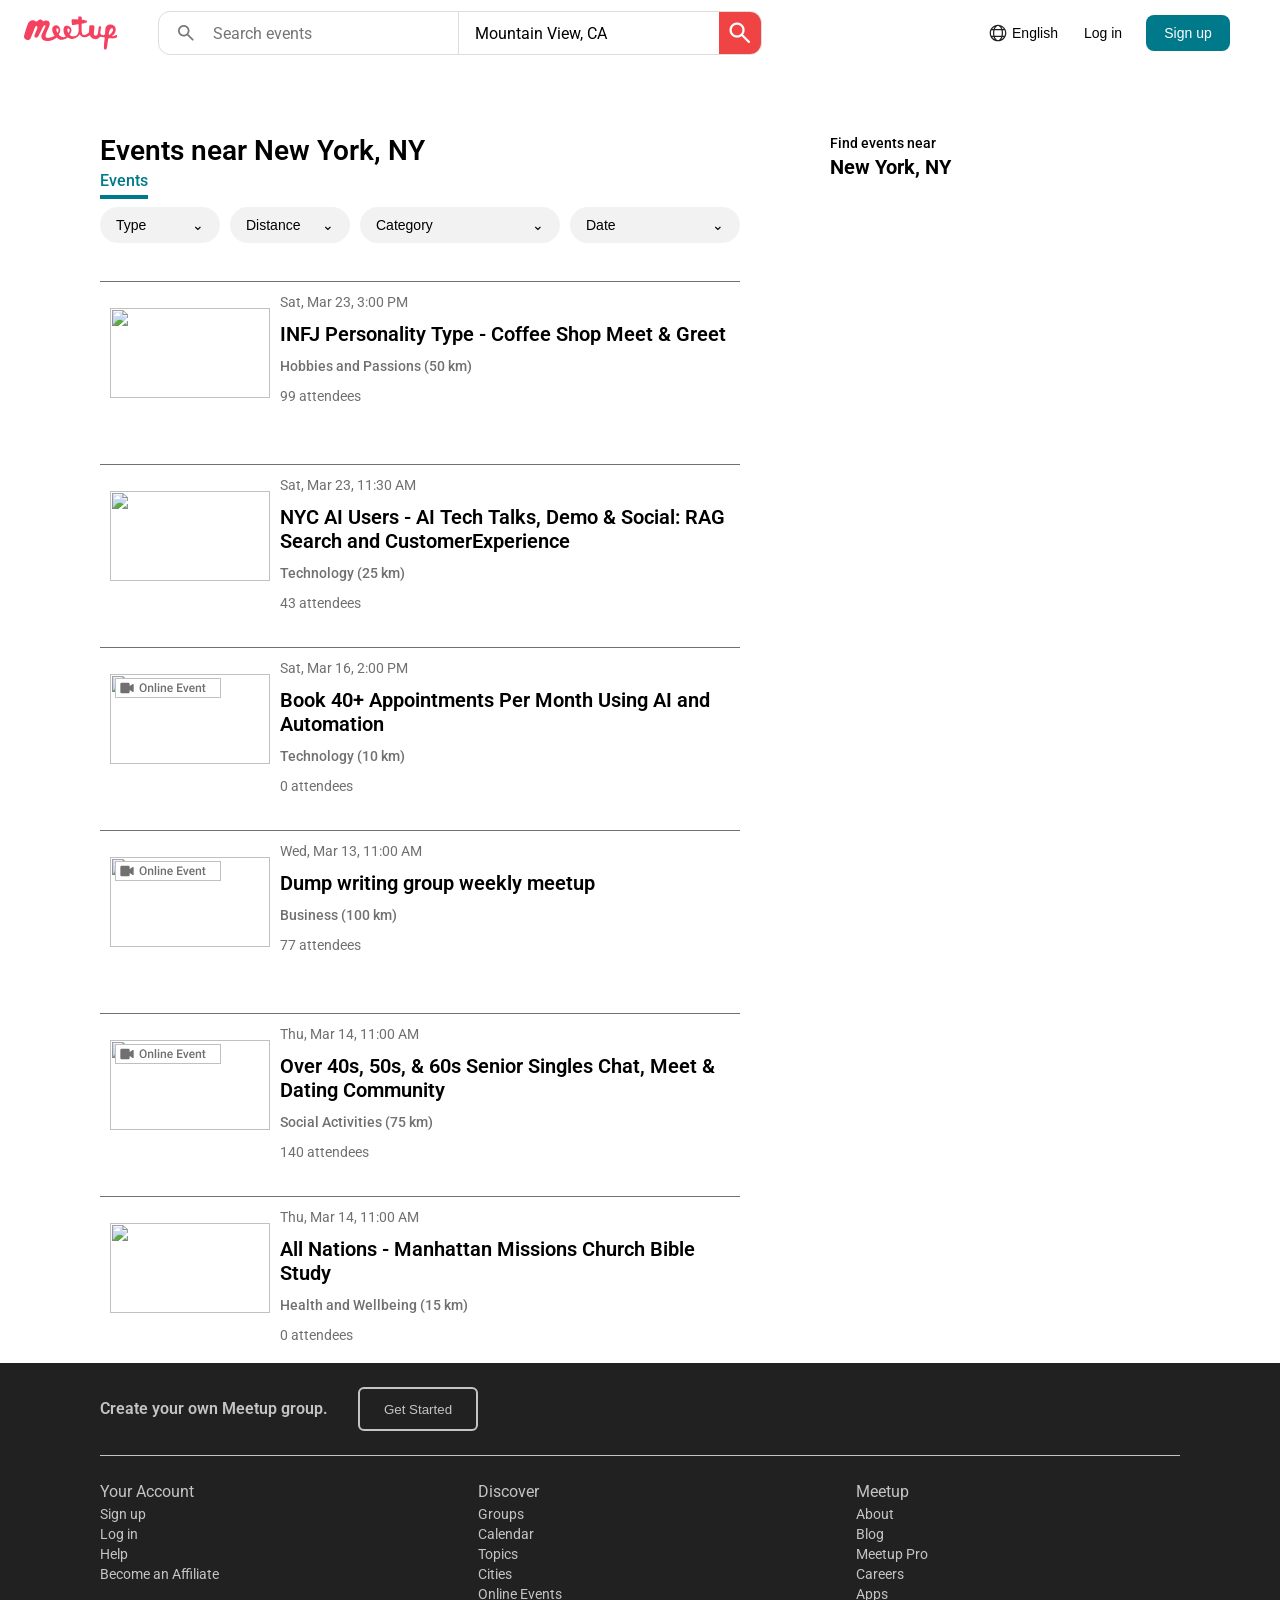
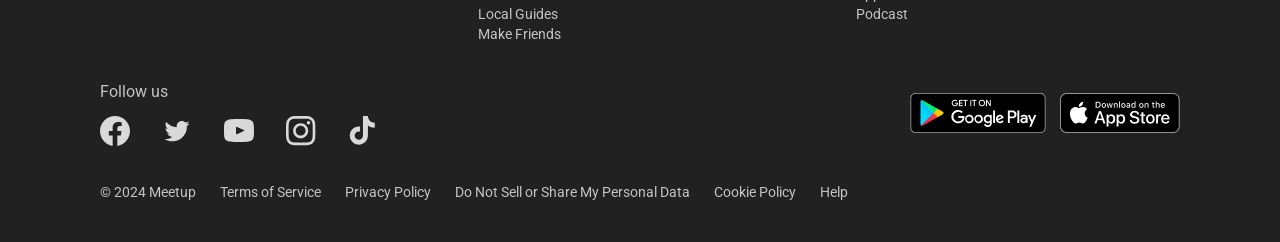
==== commit 413e3124: "update3" ====
--- a/second_page.html
+++ b/second_page.html
@@ -156,6 +156,11 @@
                         <h4>Day Trading Idea and Strategy</h4>
                         <p class="category">Business (5 km)</p>
                         <p class="attendees">1 going</p>
+                        <div class="mobBadgeeOnline">
+                            <img class="iconmobBadgee" src="./assets/icon/mobOnline.svg" alt="members">
+                            <span class="textBadgee">Online Event</span>
+
+                        </div>
                     </div>
                 </div> -->
 
--- a/css/style2.css
+++ b/css/style2.css
@@ -546,8 +546,8 @@
 
             .badgeOnline {
                 position: absolute;
-                left: 0px;
-                top: 16px;
+                left: 5px;
+                top: 20px;
 
                 width: 106px;
                 height: 20px;
@@ -556,6 +556,25 @@
                 background-repeat: no-repeat;
                 background-position: center;
                 background-size: contain;
+            }
+        }
+
+        .mobBadgeOnline {
+            display: none;
+
+            .iconmobBadge {
+                width: 10px;
+                height: 10px;
+                background-image: url("../assets/icon/mobOnline.svg");
+                background-repeat: no-repeat;
+                background-position: center;
+                background-size: contain;
+            }
+
+            .textBadge {
+                font-size: 8px;
+                line-height: 10px;
+                color: #707070;
             }
         }
 
@@ -644,11 +663,15 @@
 
             .eventsFillteredImg {
                 .badgeOnline {
-                    left: 0px;
-                    top: 0px;
-                    width: 100px;
-                    height: 20px;
+                    display: none;
                 }
+            }
+
+            .mobBadgeOnline {
+                display: flex;
+                justify-content: start;
+                align-items: center;
+
             }
         }
     }
